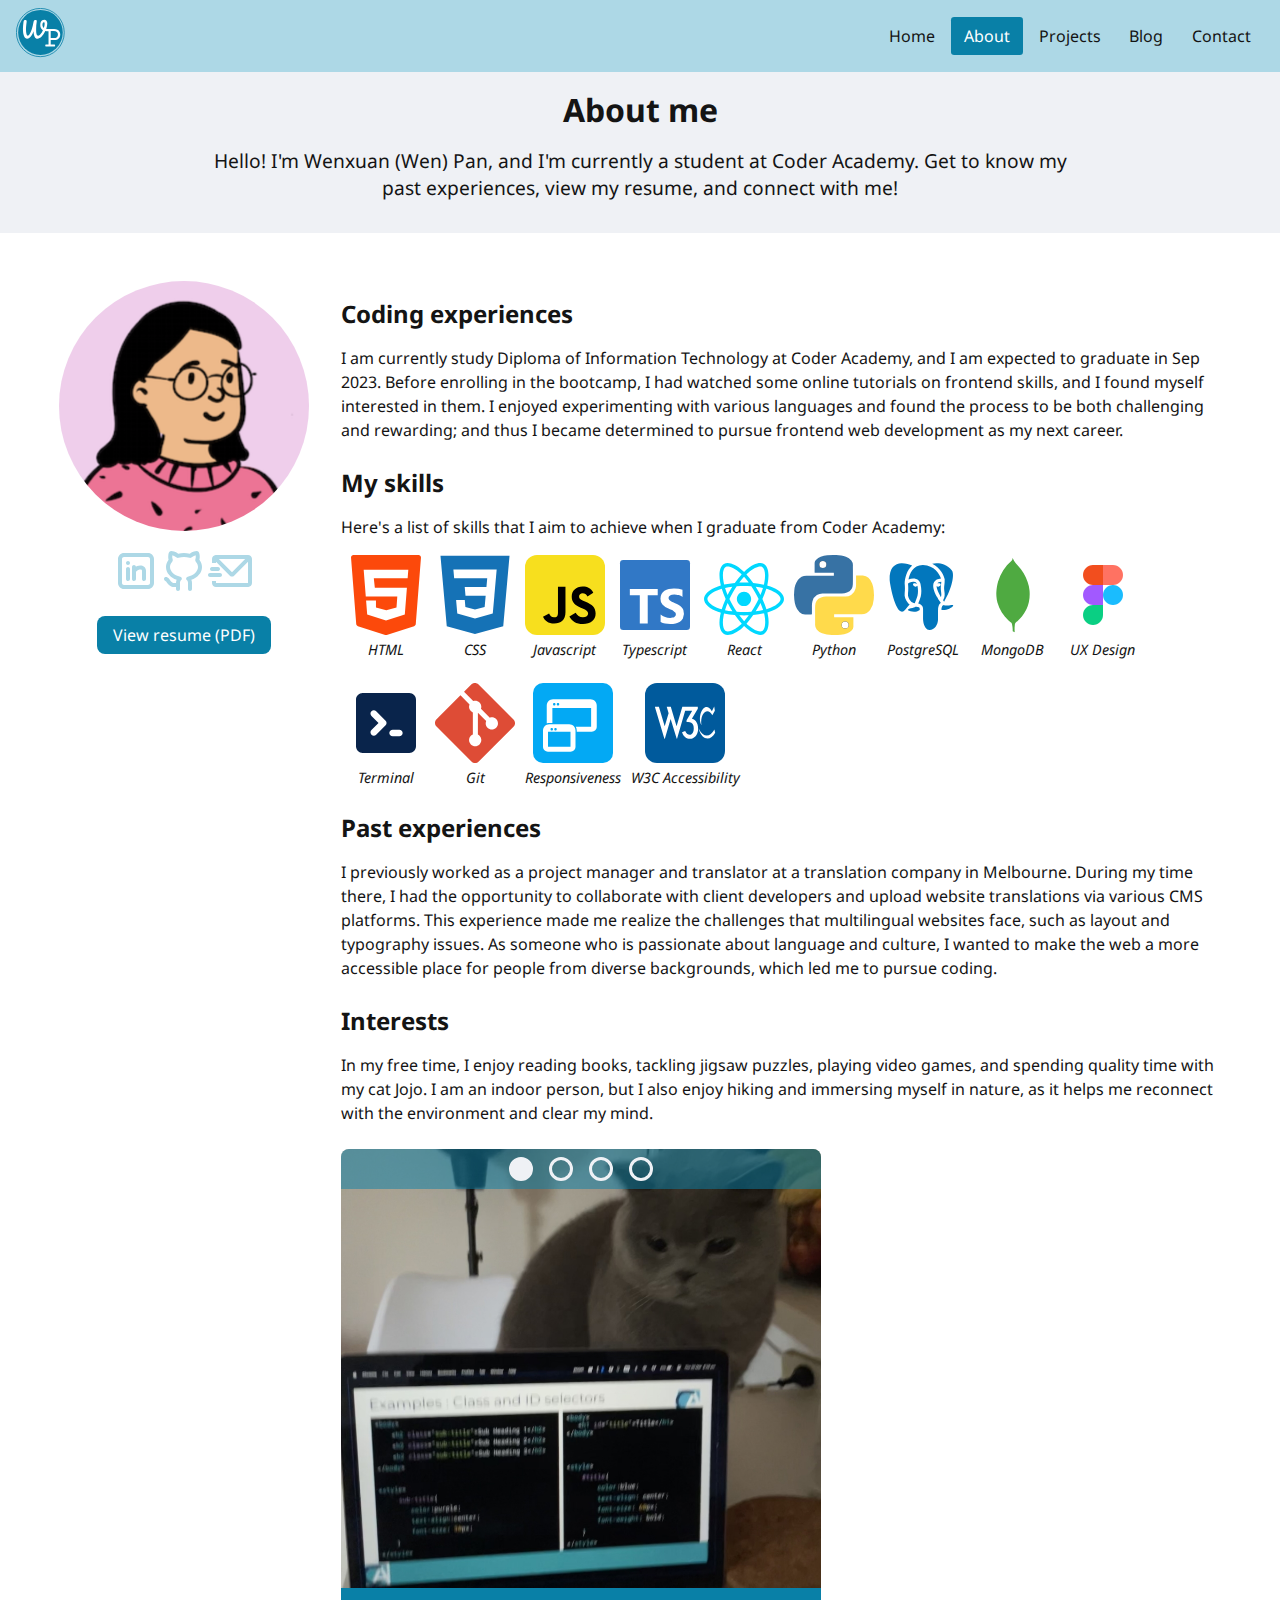
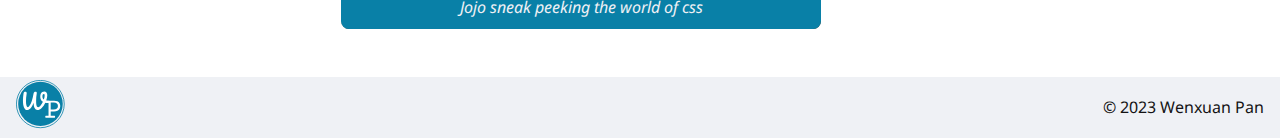
==== about.html @ cc0138f0 "added content from previous site" ====
<!DOCTYPE html>
<html lang="en">
  <head>
    <meta charset="UTF-8" />
    <meta http-equiv="X-UA-Compatible" content="IE=edge" />
    <meta name="viewport" content="width=device-width, initial-scale=1.0" />
    <title>Wenxuan Pan - About</title>
    <link rel="stylesheet" href="css/about.css" />
    <link rel="stylesheet" href="css/index.css" />
    <link rel="stylesheet" href="css/slider.css" />
    <link rel="icon" type="image/svg" href="./assets/WP_logo_dark.svg" />
  </head>
  <body>
    <!-- combined component: header section -->
    <header>
      <a href="index.html"
        ><img
          class="wp-logo"
          src="assets/WP_logo_dark.svg"
          alt="Logo - Wenxuan Pan"
      /></a>
      <!-- text component: navbar -->
      <nav class="header-nav">
        <a href="index.html">Home</a>
        <a href="about.html" id="nav-active">About</a>
        <a href="projects.html">Projects</a>
        <a href="blog.html">Blog</a>
        <a href="contact.html">Contact</a>
      </nav>
    </header>
    <!-- text component: page intro -->
    <section class="intro">
      <h1>About me</h1>
      <p>
        Hello! I'm Wenxuan (Wen) Pan, and I'm currently a student at Coder
        Academy. Get to know my past experiences, view my resume, and connect
        with me!
      </p>
    </section>
    <main>
      <article id="about-me">
        <!-- combined component: profile, social and resume that stays on left column on wider screens-->
        <div id="left-column">
          <img class="profile" src="assets/avatar.png" alt="profile" />
          <nav class="social-list-icons">
            <a
              href="https://www.linkedin.com/in/wenxuan-p-54484b209/"
              target="_blank"
              ><img
                src="assets/social-logos/linkedin_logo_line.svg"
                alt="linkedin-logo"
                class="logo-line" /><img
                src="assets/social-logos/linkedin_logo_fill.svg"
                alt="linkedin-logo"
                class="logo-fill"
            /></a>
            <a href="https://github.com/wenxuan-pan" target="_blank"
              ><img
                src="assets/social-logos/github_logo_line.svg"
                alt="github-logo"
                class="logo-line" /><img
                src="assets/social-logos/github_logo_fill.svg"
                alt="github-logo"
                class="logo-fill"
            /></a>
            <a href="mailto:wenxuanp42@gmail.com" target="_blank"
              ><img
                src="assets/social-logos/mail_logo_line.svg"
                alt="email-logo"
                class="logo-line" />
              <img
                src="assets/social-logos/mail_logo_fill.svg"
                alt="email-logo"
                class="logo-fill"
            /></a>
          </nav>
          <a
            href="assets/WenxuanPan_Resume.pdf"
            class="button btn-dark"
            target="_blank"
            >View resume (PDF)</a
          >
        </div>
        <!-- combine component: information that stays on right column in wider screens -->
        <div id="right-column">
          <!-- text component: section 1: coding experiences -->
          <section>
            <h2>Coding experiences</h2>
            <p>
              I am currently study Diploma of Information Technology at Coder
              Academy, and I am expected to graduate in Sep 2023. Before
              enrolling in the bootcamp, I had watched some online tutorials on
              frontend skills, and I found myself interested in them. I enjoyed
              experimenting with various languages and found the process to be
              both challenging and rewarding; and thus I became determined to
              pursue frontend web development as my next career.
            </p>
          </section>
          <!-- combined component: section 2: skills -->
          <section>
            <h2>My skills</h2>
            <p>
              Here's a list of skills that I aim to achieve when I graduate from
              Coder Academy:
            </p>
            <!-- combined component: skills table -->
            <div id="skills-table">
              <figure>
                <img src="assets/skills-logos/html_logo.svg" alt="html-logo" />
                <figcaption>HTML</figcaption>
              </figure>
              <figure>
                <img src="assets/skills-logos/css_logo.svg" alt="css-logo" />
                <figcaption>CSS</figcaption>
              </figure>
              <figure>
                <img
                  src="assets/skills-logos/javascript_logo.svg"
                  alt="javascript-logo"
                />
                <figcaption>Javascript</figcaption>
              </figure>
              <figure>
                <img
                  src="assets/skills-logos/typescript_logo.svg"
                  alt="typescript-logo"
                />
                <figcaption>Typescript</figcaption>
              </figure>
              <figure>
                <img
                  src="assets/skills-logos/react_logo.svg"
                  alt="react-logo"
                />
                <figcaption>React</figcaption>
              </figure>
              <figure>
                <img
                  src="assets/skills-logos/python_logo.svg"
                  alt="python-logo"
                />
                <figcaption>Python</figcaption>
              </figure>
              <figure>
                <img
                  src="assets/skills-logos/postgresql_logo.svg"
                  alt="postgresql-logo"
                />
                <figcaption>PostgreSQL</figcaption>
              </figure>
              <figure>
                <img
                  src="assets/skills-logos/mongodb_logo.svg"
                  alt="mongodb-logo"
                />
                <figcaption>MongoDB</figcaption>
              </figure>
              <figure>
                <img
                  src="assets/skills-logos/figma_logo.svg"
                  alt="figma-logo"
                />
                <figcaption>UX Design</figcaption>
              </figure>
              <figure>
                <img
                  src="assets/skills-logos/terminal_logo.svg"
                  alt="terminal-logo"
                />
                <figcaption>Terminal</figcaption>
              </figure>
              <figure>
                <img src="assets/skills-logos/git_logo.svg" alt="git-logo" />
                <figcaption>Git</figcaption>
              </figure>
              <figure>
                <img
                  src="assets/skills-logos/responsive_logo.svg"
                  alt="responsive-logo"
                />
                <figcaption>Responsiveness</figcaption>
              </figure>
              <figure>
                <img src="assets/skills-logos/w3c_logo.svg" alt="w3c-logo" />
                <figcaption>W3C Accessibility</figcaption>
              </figure>
            </div>
          </section>
          <!-- text component: section 3: past experiences -->
          <section>
            <h2>Past experiences</h2>
            <p>
              I previously worked as a project manager and translator at a
              translation company in Melbourne. During my time there, I had the
              opportunity to collaborate with client developers and upload
              website translations via various CMS platforms. This experience
              made me realize the challenges that multilingual websites face,
              such as layout and typography issues. As someone who is passionate
              about language and culture, I wanted to make the web a more
              accessible place for people from diverse backgrounds, which led me
              to pursue coding.
            </p>
          </section>
          <!-- text component: section 4: interests -->
          <section>
            <h2>Interests</h2>
            <p>
              In my free time, I enjoy reading books, tackling jigsaw puzzles,
              playing video games, and spending quality time with my cat Jojo. I
              am an indoor person, but I also enjoy hiking and immersing myself
              in nature, as it helps me reconnect with the environment and clear
              my mind.
            </p>
          </section>
          <!-- graphic component: section 5: image slideshow -->
          <div class="slider" id="cat-pics">
            <!-- radio buttons for css states; will not display -->
            <input type="radio" name="pic" id="pic1" checked />
            <input type="radio" name="pic" id="pic2" />
            <input type="radio" name="pic" id="pic3" />
            <input type="radio" name="pic" id="pic4" />
            <!-- label buttons -->
            <div class="labels">
              <label for="pic1"></label>
              <label for="pic2"></label>
              <label for="pic3"></label>
              <label for="pic4"></label>
            </div>
            <!-- images -->
            <div class="image-list">
              <figure class="slide s1">
                <img src="assets/about-img/jojo-css.jpg" />
                <figcaption>Jojo sneak peeking the world of css</figcaption>
              </figure>
              <figure class="slide">
                <img src="assets/about-img/jojo-arabic.jpg" />
                <figcaption>
                  Jojo trying to learn Arabic (but got distracted)
                </figcaption>
              </figure>
              <figure class="slide">
                <img src="assets/about-img/jojo-yakuza.jpg" />
                <figcaption>Jojo watching playthrough: Yakuza 0</figcaption>
              </figure>
              <figure class="slide">
                <img src="assets/about-img/jojo-jigsaw.jpg" />
                <figcaption>Jojo chilling on the puzzle mat</figcaption>
              </figure>
            </div>
          </div>
        </div>
      </article>
    </main>
    <!-- footer -->
    <footer>
      <a href="index.html"
        ><img
          class="wp-logo"
          src="assets/WP_logo_dark.svg"
          alt="Logo - Wenxuan Pan"
      /></a>
      <p>© 2023 Wenxuan Pan</p>
    </footer>
  </body>
</html>
---- css/about.css ----
/* *** About page *** */

/* styling about me article */
#about-me {
  display: flex;
  flex-direction: column;
  align-items: center;
  row-gap: 0.5rem;
  /* making sure it always stays center within the main container defined in index.css */
  align-self: center;
}

/* combined component: profile photo, social icons and download button which will be the left column in wider views */
#left-column {
  display: flex;
  flex-direction: column;
  row-gap: 1rem;
  align-items: center;
}

/* combined component: main sections which will be the right column in wider views */
#right-column {
  display: flex;
  flex-direction: column;
  row-gap: 1.5rem;
  margin-top: 1rem;
  max-width: 55rem;
  align-items: center;
}

/* graphic/text component sections within right column container */
#right-column section h2 {
  margin-bottom: 1rem;
  /* headings will align center in mobile view */
  text-align: center;
}

#right-column p {
  line-height: 1.5;
}

/* combined component: skills table */
#skills-table {
  display: flex;
  flex-wrap: wrap;
  row-gap: 1.5rem;
  margin-top: 1rem;
  justify-content: center;
  /* align figcaption */
  align-items: flex-end;
}

#skills-table figure {
  text-align: center;
  margin: 0 0.3rem;
}

#skills-table img {
  width: 10vw;
  max-width: 80px;
}

#skills-table figcaption {
  font-style: italic;
  font-size: 0.9rem;
}

/* *** TABLET AND DESKTOP STYLES *** */
/* as it does not look good to have 2 columns on narrow screens, there is only one media query for this page  */
@media only screen and (min-width: 780px) {
  /* resize about me; split into 2 columns */
  #about-me {
    flex-direction: row;
    flex-wrap: wrap;
    column-gap: 2rem;
    align-items: flex-start;
  }

  /* set flex basis for 2 columns */
  #left-column {
    flex: 1;
  }

  #right-column {
    flex: 8;
    align-items: flex-start;
  }

  /* headings and skill table will align to column left */
  #right-column section h2 {
    text-align: start;
  }

  #skills-table {
    justify-content: flex-start;
  }
}
---- css/index.css ----
@import url("https://fonts.googleapis.com/css2?family=Noto+Sans:ital,wght@0,400;0,700;1,400;1,700&display=swap");

/* css reset and set primary font family and color */
* {
  box-sizing: border-box;
  padding: 0;
  margin: 0;
  font-family: "Noto Sans", sans-serif;
  color: #141414;
}

/* *** REUSABLE COMPONENTS *** */

/* graphic component: logo */
.wp-logo {
  width: 15vw;
  max-width: 50px;
}

/* graphic component: profile image */
.profile {
  border-radius: 50%;
  width: clamp(150px, 40vw, 250px);
}

/* buttons */
.button {
  text-decoration: none;
  padding: 0.5rem 1rem;
  border-radius: 0.5rem;
  display: inline-block;
  /* min-width: 8rem; */
}

.btn-dark {
  background: #0980a7;
  color: white;
  transition: 0.4s;
}

.btn-dark:visited {
  color: white;
}

.btn-dark:hover {
  padding: 0.5rem 3rem;
}

.btn-light {
  color: #07271e;
  background-color: #eff1f5;
  transition: 0.2s;
}

.btn-light:visited {
  color: #07271e;
}

.btn-light:hover {
  background-color: #0980a7;
  color: white;
}

/* graphic component: social account list - icons (in home and about) */

.social-list-icons {
  display: flex;
  justify-content: center;
}

.logo-fill {
  display: none;
}

.social-list-icons a:hover .logo-fill {
  /* swap logos when hovered */
  display: inline-block;
}

.social-list-icons a:hover .logo-line {
  display: none;
}

/* text component: intro section on main pages */
.intro h1 {
  font-size: 2rem;
}

.intro {
  display: flex;
  flex-direction: column;
  align-items: center;
  justify-content: center;
  text-align: center;
  row-gap: 1rem;
  padding: 1rem 2rem 2rem;
  align-self: center;
  background-color: #eff1f5;
}

.intro p {
  font-size: 1.2rem;
  max-width: 55rem;
}

/* *** SECTIONS FOR ALL PAGES *** */
/* combined component: header */
body > header {
  display: flex;
  flex-direction: column;
  justify-content: space-between;
  align-items: center;
  text-align: center;
  padding: 0.5rem 1rem;
  background-color: #add8e6;
}

/* text component: navbar */
.header-nav {
  display: flex;
  flex-direction: column;
}

.header-nav a {
  text-decoration: none;
  color: #141414;
  padding: 0.8rem;
  width: 100vw;
  transition: 0.2s;
}

a:visited {
  color: #141414;
}

.header-nav a:hover {
  background-color: #0980a7;
  color: white;
}

#nav-active {
  background: #0980a7;
  color: white;
}

/* combined component: footer */
body > footer {
  display: flex;
  background-color: #eff1f5;
  justify-content: space-between;
  align-items: center;
  padding: 0.2rem 1rem;
}

/* styling main section for all pages */
body > main {
  /* I added this so that each section under hero or page intro can be divided into chunks and have spaces around */
  display: flex;
  flex-direction: column;
  margin: 3rem 1.5rem;
  row-gap: 3rem;
}
/* *** TABLET STYLES *** */
@media only screen and (min-width: 550px) {
  /* responsiveness for navbar: columns turning into rows when it gets wider */
  body > header {
    flex-direction: row;
  }
  .header-nav {
    flex-direction: row;
    column-gap: 0.2rem;
  }

  .header-nav a {
    width: auto;
    padding: 0.5rem 0.8rem;
  }

  .header-nav a:hover,
  #nav-active {
    border-radius: 0.2rem;
  }
}
---- css/slider.css ----
/* *** graphic component: slider *** */

.slider {
  width: clamp(10rem, 100%, 30rem);
  aspect-ratio: 1 / 1;
  overflow: hidden;
  position: relative;
  border-radius: 0.5rem;
}

#slider-blog {
  aspect-ratio: 3 / 2;
  align-self: center;
  width: 100%;
}

.image-list {
  width: 500%;
  display: flex;
  height: inherit;
  position: relative;
  transition: 1s;
}

.slide {
  width: 20%;
  position: relative;
}

.slide img {
  width: 100%;
}

.slide figcaption {
  z-index: 2;
  background-color: #0980a7;
  color: #eff1f5;
  font-style: italic;
  position: absolute;
  text-align: center;
  bottom: 0%;
  width: 100%;
  padding: 0.5rem 0 1rem 0;
}

/* change radio button style */

.labels {
  display: flex;
  position: absolute;
  z-index: 1;
  top: 0;
  width: 100%;
  padding: 0.5rem;
  justify-content: center;
  background-color: #0980a780;
}

input {
  display: none;
}

.labels label {
  width: 1.5rem;
  height: 1.5rem;
  border-radius: 50%;
  background-color: transparent;
  border: 3px solid #eff1f5;
  cursor: pointer;
  display: inline-block;
  margin: 0 0.5rem;
}

/* change radio button checked style */
input[id="pic1"]:checked ~ .labels label[for="pic1"],
input[id="pic2"]:checked ~ .labels label[for="pic2"],
input[id="pic3"]:checked ~ .labels label[for="pic3"],
input[id="pic4"]:checked ~ .labels label[for="pic4"] {
  background-color: #eff1f5;
}

input[id="pic1"]:checked ~ .image-list {
  transform: translate(0);
}

input[id="pic2"]:checked ~ .image-list {
  transform: translate(-20%);
}
input[id="pic3"]:checked ~ .image-list {
  transform: translate(-40%);
}
input[id="pic4"]:checked ~ .image-list {
  transform: translate(-60%);
}
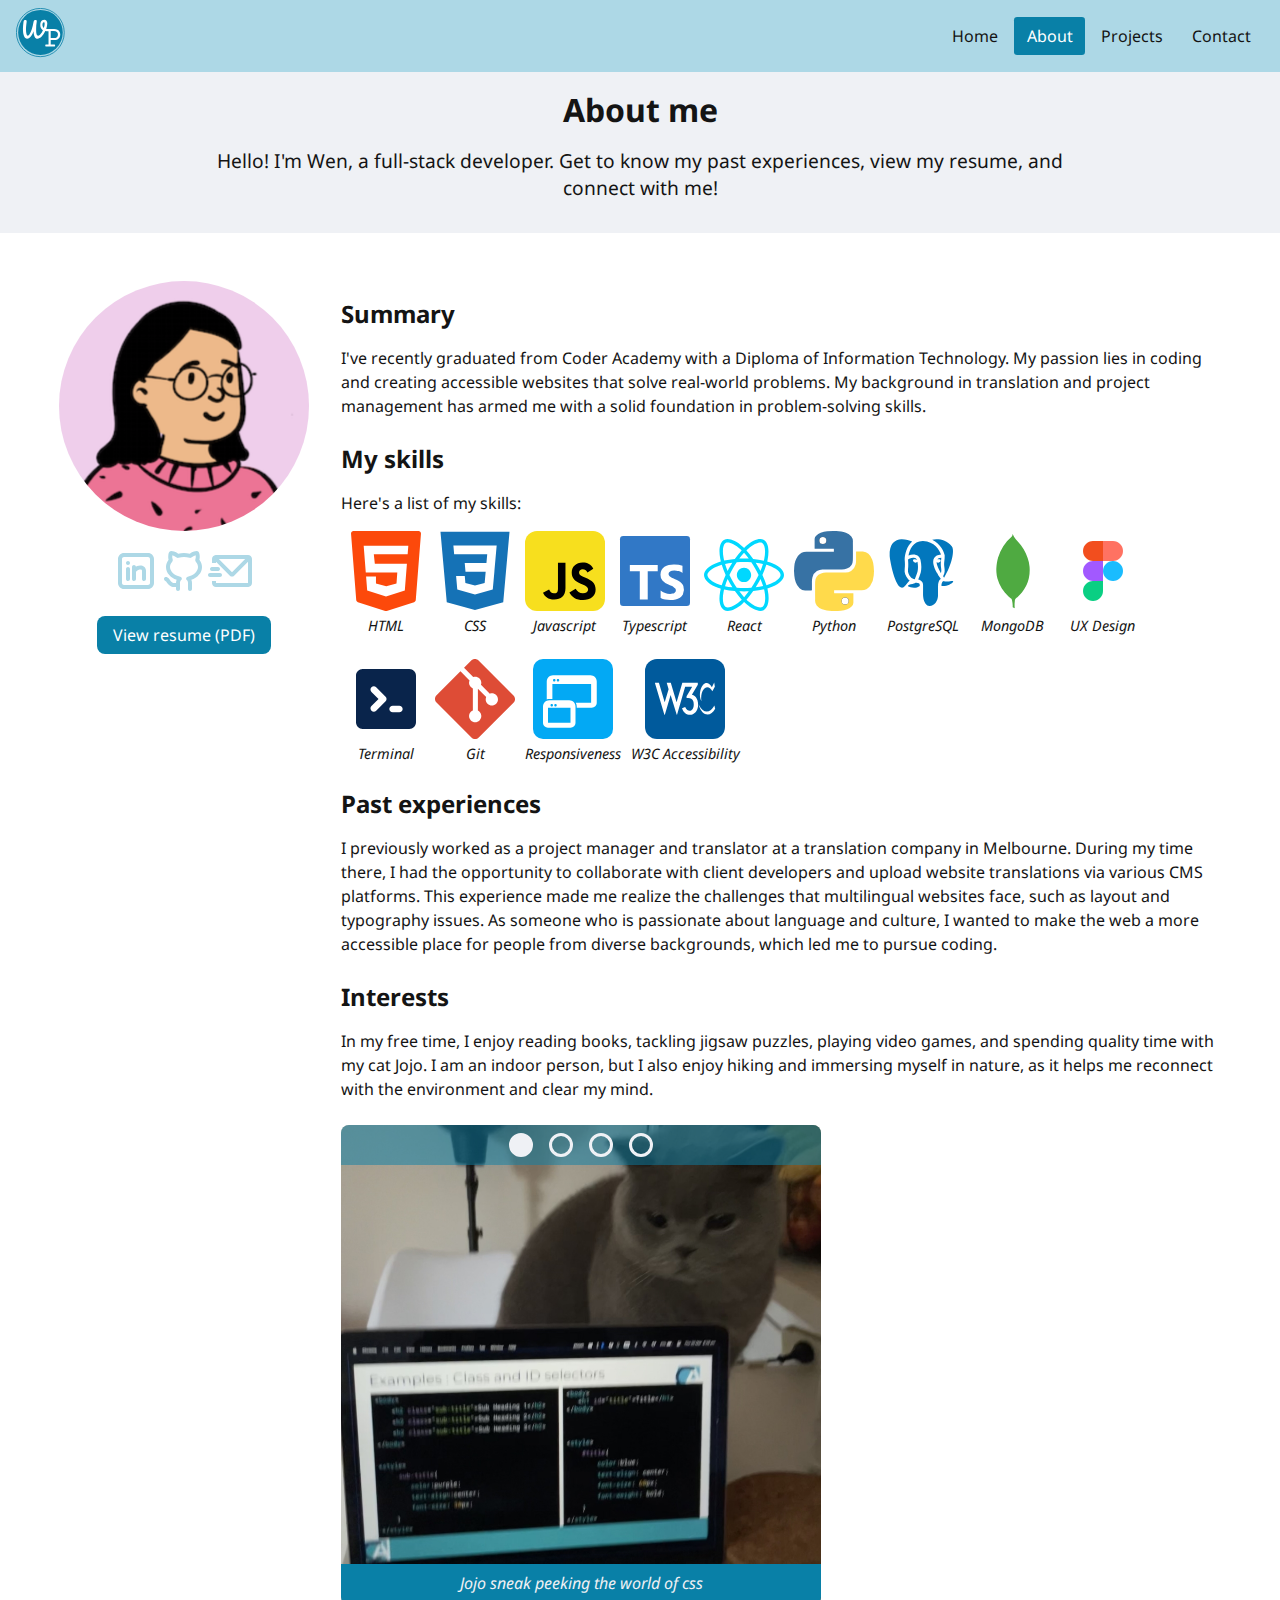
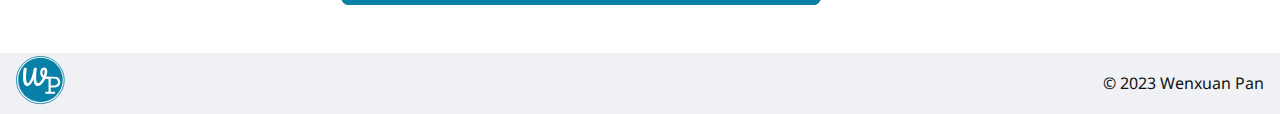
==== commit 74150ce4: "removed blog; adjusted card width" ====
--- a/about.html
+++ b/about.html
@@ -24,7 +24,6 @@
         <a href="index.html">Home</a>
         <a href="about.html" id="nav-active">About</a>
         <a href="projects.html">Projects</a>
-        <a href="blog.html">Blog</a>
         <a href="contact.html">Contact</a>
       </nav>
     </header>
@@ -32,9 +31,8 @@
     <section class="intro">
       <h1>About me</h1>
       <p>
-        Hello! I'm Wenxuan (Wen) Pan, and I'm currently a student at Coder
-        Academy. Get to know my past experiences, view my resume, and connect
-        with me!
+        Hello! I'm Wen, a full-stack developer. Get to know my past experiences,
+        view my resume, and connect with me!
       </p>
     </section>
     <main>
@@ -85,24 +83,19 @@
         <div id="right-column">
           <!-- text component: section 1: coding experiences -->
           <section>
-            <h2>Coding experiences</h2>
+            <h2>Summary</h2>
             <p>
-              I am currently study Diploma of Information Technology at Coder
-              Academy, and I am expected to graduate in Sep 2023. Before
-              enrolling in the bootcamp, I had watched some online tutorials on
-              frontend skills, and I found myself interested in them. I enjoyed
-              experimenting with various languages and found the process to be
-              both challenging and rewarding; and thus I became determined to
-              pursue frontend web development as my next career.
+              I've recently graduated from Coder Academy with a Diploma of
+              Information Technology. My passion lies in coding and creating
+              accessible websites that solve real-world problems. My background
+              in translation and project management has armed me with a solid
+              foundation in problem-solving skills.
             </p>
           </section>
           <!-- combined component: section 2: skills -->
           <section>
             <h2>My skills</h2>
-            <p>
-              Here's a list of skills that I aim to achieve when I graduate from
-              Coder Academy:
-            </p>
+            <p>Here's a list of my skills:</p>
             <!-- combined component: skills table -->
             <div id="skills-table">
               <figure>
